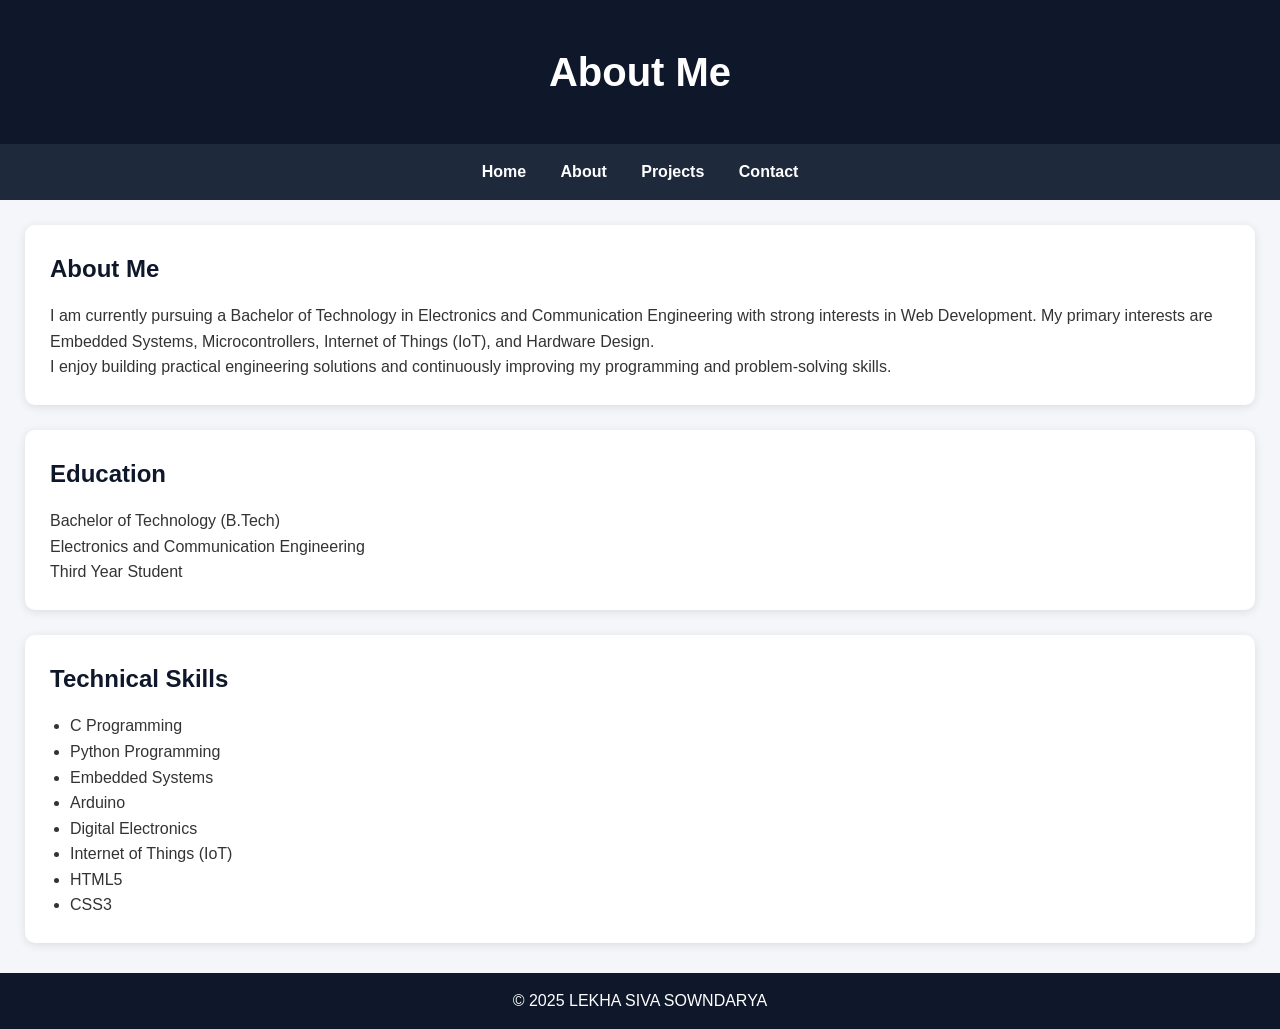
==== about.html @ 5d504116 "Add files via upload" ====
<!DOCTYPE html>
<html lang="en">

<head>
    <meta charset="UTF-8">
    <meta name="viewport" content="width=device-width, initial-scale=1.0">
    <title>About | ECE Portfolio</title>

    <link rel="stylesheet" href="style.css">
</head>

<body>

<header>
    <h1>About Me</h1>
</header>

<nav aria-label="Main Navigation">
    <a href="index.html">Home</a>
    <a href="about.html">About</a>
    <a href="projects.html">Projects</a>
    <a href="contact.html">Contact</a>
</nav>

<main>

<section>

    <h2>About Me</h2>

    <p>
        I am currently pursuing a Bachelor of Technology in
        Electronics and Communication Engineering with strong interests in Web Development. My primary interests are Embedded Systems, Microcontrollers, Internet of Things (IoT), and Hardware Design.
    </p>

    <p>
       I enjoy building practical engineering solutions and continuously improving my programming and problem-solving skills.
    </p>

</section>

<section>

    <h2>Education</h2>

    <p>
        Bachelor of Technology (B.Tech)
    </p>

    <p>
        Electronics and Communication Engineering
    </p>

    <p>
        Third Year Student
    </p>

</section>

<section>

    <h2>Technical Skills</h2>

    <ul>

        <li>C Programming</li>

        <li>Python Programming</li>

        <li>Embedded Systems</li>

        <li>Arduino</li>

        <li>Digital Electronics</li>

        <li>Internet of Things (IoT)</li>

        <li>HTML5</li>

        <li>CSS3</li>

    </ul>

</section>

</main>

<footer>
    <p>© 2025 LEKHA SIVA SOWNDARYA</p>
</footer>

</body>
</html>
---- style.css ----
*{
    margin:0;
    padding:0;
    box-sizing:border-box;
}

body{
    font-family:Segoe UI,sans-serif;
    background:#f4f6f9;
    color:#333;
    line-height:1.6;
}

header{
    background:#0f172a;
    color:white;
    text-align:center;
    padding:40px;
}

header h1{
    font-size:40px;
}

nav{
    background:#1e293b;
    text-align:center;
    padding:15px;
}

nav a{
    color:white;
    text-decoration:none;
    margin:15px;
    font-weight:bold;
}

nav a:hover{
    color:#38bdf8;
}

section{
    background:white;
    margin:25px;
    padding:25px;
    border-radius:10px;
    box-shadow:0px 2px 10px rgba(0,0,0,0.1);
}

h2{
    margin-bottom:15px;
    color:#0f172a;
}

ul{
    padding-left:20px;
}

input,
textarea{
    width:100%;
    padding:10px;
    margin-top:5px;
}

button{
    background:#2563eb;
    color:white;
    border:none;
    padding:10px 20px;
    cursor:pointer;
}

button:hover{
    background:#1d4ed8;
}

footer{
    background:#0f172a;
    color:white;
    text-align:center;
    padding:15px;
    margin-top:30px;
}
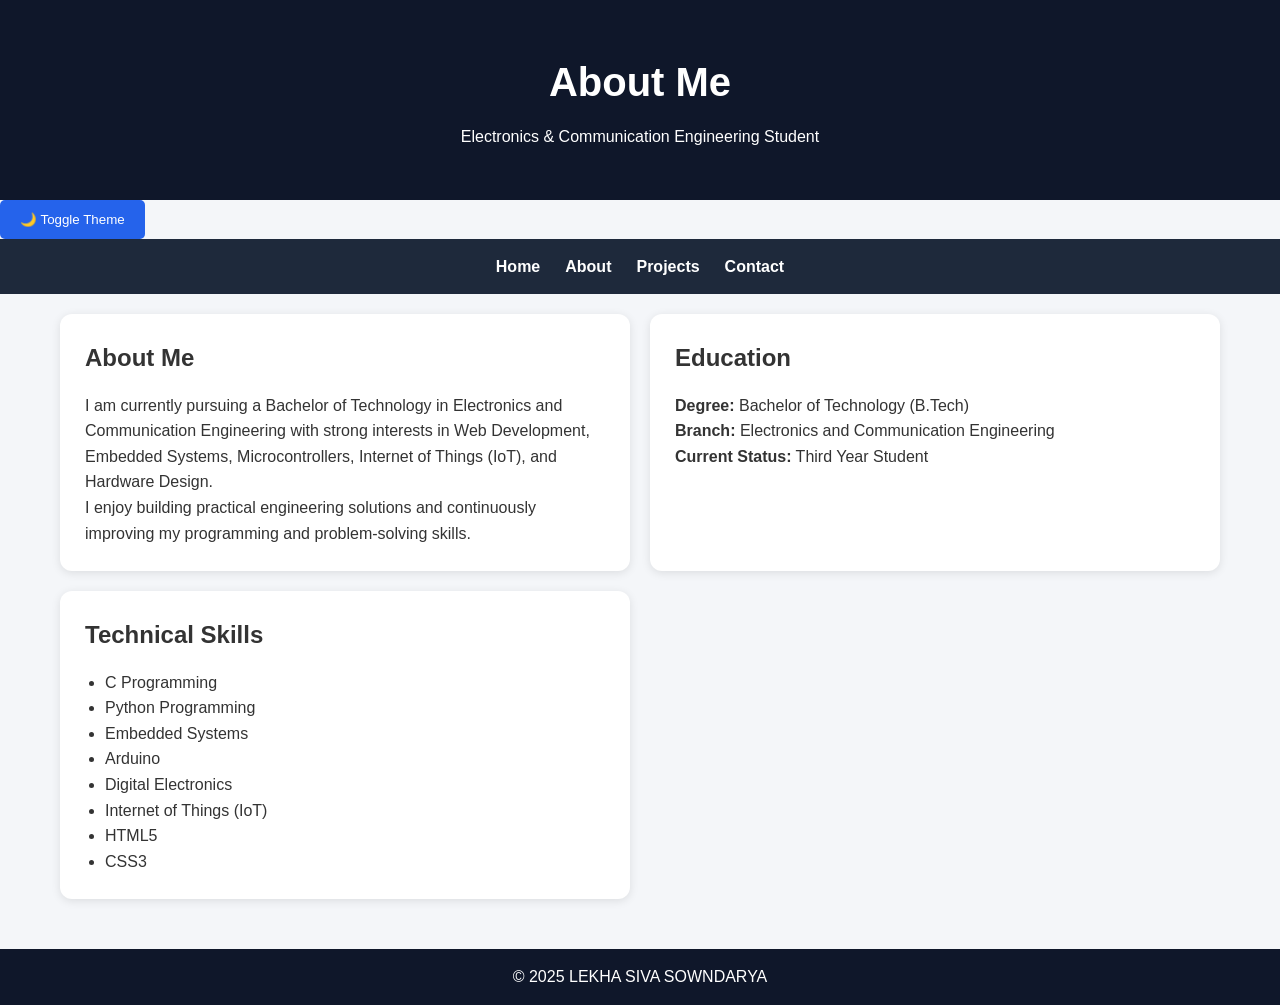
==== commit a775e2bd: "Enhance about.html with theme toggle and updates Added a theme toggle button and improved structure." ====
--- a/about.html
+++ b/about.html
@@ -11,83 +11,83 @@
 
 <body>
 
-<header>
-    <h1>About Me</h1>
-</header>
+    <header>
+        <h1>About Me</h1>
+        <p>Electronics & Communication Engineering Student</p>
+    </header>
 
-<nav aria-label="Main Navigation">
-    <a href="index.html">Home</a>
-    <a href="about.html">About</a>
-    <a href="projects.html">Projects</a>
-    <a href="contact.html">Contact</a>
-</nav>
+    <button id="theme-btn">
+        🌙 Toggle Theme
+    </button>
 
-<main>
+    <nav aria-label="Main Navigation">
+        <a href="index.html">Home</a>
+        <a href="about.html">About</a>
+        <a href="projects.html">Projects</a>
+        <a href="contact.html">Contact</a>
+    </nav>
 
-<section>
+    <main>
 
-    <h2>About Me</h2>
+        <div class="grid-container">
 
-    <p>
-        I am currently pursuing a Bachelor of Technology in
-        Electronics and Communication Engineering with strong interests in Web Development. My primary interests are Embedded Systems, Microcontrollers, Internet of Things (IoT), and Hardware Design.
-    </p>
+            <section>
+                <h2>About Me</h2>
 
-    <p>
-       I enjoy building practical engineering solutions and continuously improving my programming and problem-solving skills.
-    </p>
+                <p>
+                    I am currently pursuing a Bachelor of Technology in Electronics
+                    and Communication Engineering with strong interests in Web Development,
+                    Embedded Systems, Microcontrollers, Internet of Things (IoT),
+                    and Hardware Design.
+                </p>
 
-</section>
+                <p>
+                    I enjoy building practical engineering solutions and continuously
+                    improving my programming and problem-solving skills.
+                </p>
+            </section>
 
-<section>
+            <section>
+                <h2>Education</h2>
 
-    <h2>Education</h2>
+                <p><strong>Degree:</strong> Bachelor of Technology (B.Tech)</p>
 
-    <p>
-        Bachelor of Technology (B.Tech)
-    </p>
+                <p><strong>Branch:</strong> Electronics and Communication Engineering</p>
 
-    <p>
-        Electronics and Communication Engineering
-    </p>
+                <p><strong>Current Status:</strong> Third Year Student</p>
+            </section>
 
-    <p>
-        Third Year Student
-    </p>
+            <section>
+                <h2>Technical Skills</h2>
 
-</section>
+                <ul>
+                    <li>C Programming</li>
+                    <li>Python Programming</li>
+                    <li>Embedded Systems</li>
+                    <li>Arduino</li>
+                    <li>Digital Electronics</li>
+                    <li>Internet of Things (IoT)</li>
+                    <li>HTML5</li>
+                    <li>CSS3</li>
+                </ul>
+            </section>
 
-<section>
+        </div>
 
-    <h2>Technical Skills</h2>
+    </main>
 
-    <ul>
+    <footer>
+        <p>© 2025 LEKHA SIVA SOWNDARYA</p>
+    </footer>
 
-        <li>C Programming</li>
+    <script>
+        const btn = document.getElementById("theme-btn");
 
-        <li>Python Programming</li>
-
-        <li>Embedded Systems</li>
-
-        <li>Arduino</li>
-
-        <li>Digital Electronics</li>
-
-        <li>Internet of Things (IoT)</li>
-
-        <li>HTML5</li>
-
-        <li>CSS3</li>
-
-    </ul>
-
-</section>
-
-</main>
-
-<footer>
-    <p>© 2025 LEKHA SIVA SOWNDARYA</p>
-</footer>
+        btn.addEventListener("click", () => {
+            document.body.classList.toggle("dark-mode");
+        });
+    </script>
 
 </body>
-</html>+
+</html>
--- a/style.css
+++ b/style.css
@@ -1,3 +1,11 @@
+:root{
+    --bg-color:#f4f6f9;
+    --card-color:#ffffff;
+    --text-color:#333;
+    --header-color:#0f172a;
+    --nav-color:#1e293b;
+}
+
 *{
     margin:0;
     padding:0;
@@ -6,32 +14,40 @@
 
 body{
     font-family:Segoe UI,sans-serif;
-    background:#f4f6f9;
-    color:#333;
+    background:var(--bg-color);
+    color:var(--text-color);
     line-height:1.6;
 }
 
 header{
-    background:#0f172a;
+    background:var(--header-color);
     color:white;
     text-align:center;
-    padding:40px;
+    padding:50px 20px;
 }
 
 header h1{
-    font-size:40px;
+    font-size:2.5rem;
+}
+
+header p{
+    margin-top:10px;
 }
 
 nav{
-    background:#1e293b;
-    text-align:center;
+    background:var(--nav-color);
+
+    display:flex;
+    justify-content:center;
+    align-items:center;
+    gap:25px;
+
     padding:15px;
 }
 
 nav a{
     color:white;
     text-decoration:none;
-    margin:15px;
     font-weight:bold;
 }
 
@@ -39,17 +55,35 @@
     color:#38bdf8;
 }
 
+main{
+    max-width:1200px;
+    margin:auto;
+    padding:20px;
+}
+
+/* CSS GRID */
+
+.grid-container{
+    display:grid;
+    grid-template-columns:1fr 1fr;
+    gap:20px;
+}
+
 section{
-    background:white;
-    margin:25px;
+    background:var(--card-color);
     padding:25px;
-    border-radius:10px;
+    border-radius:12px;
     box-shadow:0px 2px 10px rgba(0,0,0,0.1);
+
+    transition:0.3s;
+}
+
+section:hover{
+    transform:translateY(-5px);
 }
 
 h2{
     margin-bottom:15px;
-    color:#0f172a;
 }
 
 ul{
@@ -59,26 +93,60 @@
 input,
 textarea{
     width:100%;
-    padding:10px;
+    padding:12px;
     margin-top:5px;
+    border:1px solid #ccc;
+    border-radius:5px;
 }
 
 button{
     background:#2563eb;
     color:white;
     border:none;
-    padding:10px 20px;
+    padding:12px 20px;
+    border-radius:5px;
     cursor:pointer;
+    transition:0.3s;
 }
 
 button:hover{
+    transform:scale(1.05);
     background:#1d4ed8;
 }
 
 footer{
-    background:#0f172a;
+    background:var(--header-color);
     color:white;
     text-align:center;
     padding:15px;
     margin-top:30px;
-}+}
+
+/* DARK MODE */
+
+.dark-mode{
+    --bg-color:#121212;
+    --card-color:#1e1e1e;
+    --text-color:white;
+    --header-color:#000000;
+    --nav-color:#111111;
+}
+
+/* RESPONSIVE DESIGN */
+
+@media(max-width:768px){
+
+    nav{
+        flex-direction:column;
+        gap:10px;
+    }
+
+    .grid-container{
+        grid-template-columns:1fr;
+    }
+
+    header h1{
+        font-size:2rem;
+    }
+
+}
